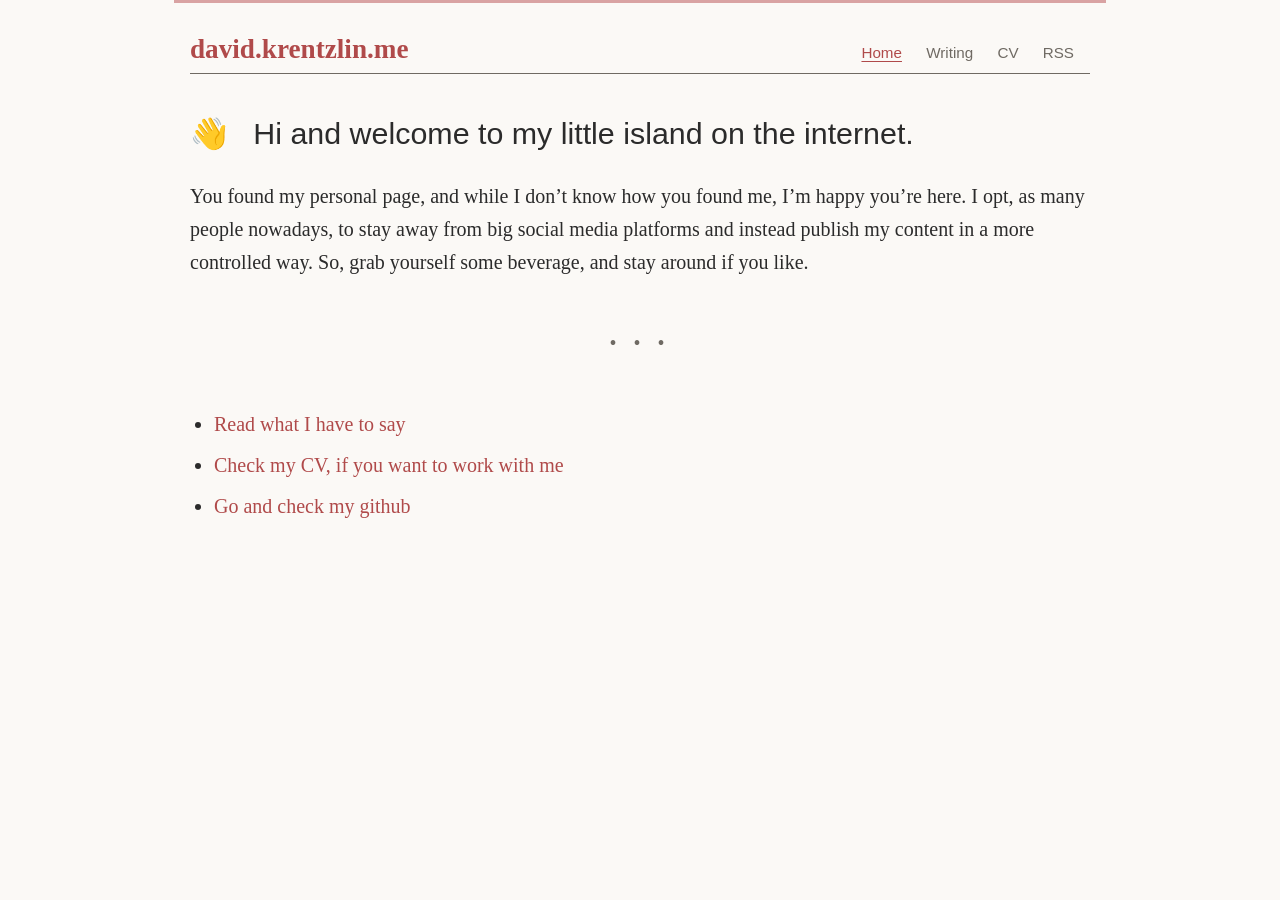
==== public/index.html @ 67490fa6 "add public" ====
<!DOCTYPE html>
<html lang="en">
  <head>
    <meta charset="utf-8" />
    <meta name="viewport" content="width=device-width, initial-scale=1" />

    <title>Document</title>

            <link rel="stylesheet" href="/css/styles.css" />
        
      </head>

  <body>

    <header class="site-header">
      <div class="header-inner">
        <div class="site-title">
          david.krentzlin.me
        </div>

        <nav class="site-nav">
          <a href="/" aria-current="page">Home</a>
          <a href="/writing.html" >Writing</a>
          <a href="/cv.html" >CV</a>
          <a href="/rss.xml">RSS</a>
        </nav>
      </div>
    </header>

    <main>
      
      <h1 id="hi-and-welcome-to-my-little-island-on-the-internet.">👋  
      Hi and welcome to my little island on the internet.</h1>
      <p>You found my personal page, and while I don’t know how you
      found me, I’m happy you’re here. I opt, as many people nowadays,
      to stay away from big social media platforms and instead publish
      my content in a more controlled way. So, grab yourself some
      beverage, and stay around if you like.</p>
      <hr />
      <ul>
      <li><a href="writing.html">Read what I have to say</a></li>
      <li><a href="cv.html">Check my CV, if you want to work with
      me</a></li>
      <li><a href="https://github.com/certainty" rel="me">Go and check
      my github</a></li>
      </ul>
    </main>

  </body>
</html>
---- css/styles.css ----
/* -----------------------------
   Variables for consistent scale
----------------------------- */

:root {
  --body-size: 1.25rem;      /* baseline text */
  --line-height: 1.65;    /* comfortable for reading */
  --max-width: 90ch;      /* optimal line length */

  --color-bg: #fbf9f6;       /* very light sepia */
  --color-bg-alt: #f4f1ec;   /* subtle contrast if needed */

  --color-text: #2b2b2b;     /* warm dark gray */
  --color-muted: #6f6a63;    /* warm muted gray */

  --color-accent: #b04a4a;   /* restrained, not poppy */
  --color-accent-soft: #d9a3a3;

  --color-quote: #5f4a4a;

  --color-code-bg: #f4f6f8;
  --color-link: #2f5f8f;

  --spacing-para: 1.4em;
}

@media (prefers-color-scheme: dark) {
  :root {
    --color-bg: #161514;
    --color-bg-alt: #1f1d1b;

    --color-text: #e6e3df;
    --color-muted: #b5b0aa;

    --color-accent: #d08c8c;
    --color-accent-soft: #9a5c5c;

    --color-quote: #c9b2b2;
  }
}

/* -----------------------------
   Base typography
----------------------------- */

body {
  margin: 0;
  padding: 2rem 1rem;
  border-top: 3px solid var(--color-accent-soft);
  font-family:
    "Georgia",
    "Palatino Linotype",
    "Book Antiqua",
    "Times New Roman",
    serif;
  font-size: var(--body-size);
  line-height: var(--line-height);

  background: var(--color-bg);
  color: var(--color-text);

  margin-right: auto;
  margin-left: auto;
  max-width: var(--max-width);
  padding-left: 1rem;
  padding-right: 1rem;
}

@media (min-width: 800px) and (max-width: 1200px) {
  body {
    max-width: 55%;
  }
}

@media (max-width: 600px) {
  body {
    padding-left: 1.5rem;
    padding-right: 1.5rem;
  }

  .header-inner {
    flex-direction: column;
    align-items: flex-start;
  }

  .site-nav {
    margin-top: 0.5rem;
  }

  .site-nav a {
    margin-left: 0;
    margin-right: 1rem;
  }
}

/* -----------------------------
   Headings
----------------------------- */

h1, h2, h3, h4 {
  font-family:
    Inter,
    "Helvetica Neue",
    Helvetica,
    Arial,
    sans-serif;
  font-weight: 500;
  margin-top: 2rem;
  margin-bottom: 0.6rem;
  line-height: 1.25;
}

h1 { font-size: 1.9rem; }
h2 { font-size: 1.4rem; }
h3 { font-size: 1.25rem; }
h4 { font-size: 1.1rem; }
h5 { font-size: 1.0rem; font-weight: bolder; }

/* -----------------------------
   Paragraphs & spacing
----------------------------- */

p {
  margin: var(--spacing-para) 0;
}

p + p {
  margin-top: calc(var(--spacing-para) * 1.2);
}

/* -----------------------------
   Links
----------------------------- */

a {
  color: var(--color-accent);
  text-decoration: none;
  text-decoration-thickness: 1px;
  text-underline-offset: 0.2em;
}

a:hover {
  text-decoration-thickness: 2px;
  text-decoration: undeline;
}

main a {
  text-decoration-thickness: 1px;
  text-underline-offset: 0.15em;
}


/* -----------------------------
   Blockquotes (enhanced)
----------------------------- */

blockquote {
  margin: 2.5rem 0.5rem 0.5rem 1rem;
  padding-left: 1.4rem;
  color: var(--color-quote);
  font-style: italic;
  position: relative;
}

/* -----------------------------
   Site header (horizontal)
----------------------------- */

.site-header {
  border-bottom: 1px solid var(--color-muted);
  margin-bottom: 2.5rem;
}

.header-inner {
  max-width: var(--max-width);
  margin: 0 auto;
  padding-bottom: 0.5rem;
  padding-right: 1rem;
  display: flex;
  align-items: baseline;
  justify-content: space-between;
  gap: 1.5rem;
}

/* Site title */

.site-title {
  font-family:
    "Baskerville",
    "Georgia",
    "Palatino Linotype",
    "Book Antiqua",
    serif;
  font-size: 1.7rem;
  font-weight: 600;
  font-weight: bold;
  color: var(--color-accent);
  line-height: 1.1;
}

.site-title a {
  color: var(--color-text);
  text-decoration: none;
}

.site-title a:hover {
  text-decoration: underline;
}

/* Navigation */

.site-nav {
  font-family:
    "Gill Sans",
    "Segoe UI",
    "Helvetica Neue",
    Helvetica,
    Arial,
    sans-serif;
  font-size: 0.95rem;
  white-space: nowrap;
}

.site-nav a {
  margin-left: 1.25rem;
  color: var(--color-muted)
}

.site-nav a:hover {
  color: var(--color-accent)
}

.site-nav a[aria-current="page"] {
  color: var(--color-accent);
  font-weight: 500;
  text-decoration: underline;
}


/* -----------------------------
   Code blocks
----------------------------- */

pre {
  margin: 2rem 0;
  padding: 1rem 1.2rem;
  background: var(--color-code-bg);
  border-radius: 4px;
  overflow-x: auto;
  font-family: ui-monospace, SFMono-Regular, Menlo, Consolas, monospace;
  font-size: 0.95em;
}

code {
  font-family: ui-monospace, SFMono-Regular, Menlo, Consolas, monospace;
  background: var(--color-code-bg);
  padding: 0.1em 0.3em;
  border-radius: 3px;
}

/* -----------------------------
   Lists
----------------------------- */

ul, ol {
  margin: var(--spacing-para) 0;
  padding-left: 1.5rem;
}

li {
  margin: 0.5rem 0;
}

/* -----------------------------
   Divider (typographic)
----------------------------- */

hr {
  border: none;
  margin: 3rem 0;
  text-align: center;
}

hr::before {
  content: "• • •";
  letter-spacing: 0.3em;
  color: var(--color-muted);
}

hr.drops::before {
  content: "❧";
  letter-spacing: 0.3em;
  font-size: 3.2rem;
  color: var(--color-muted);
}
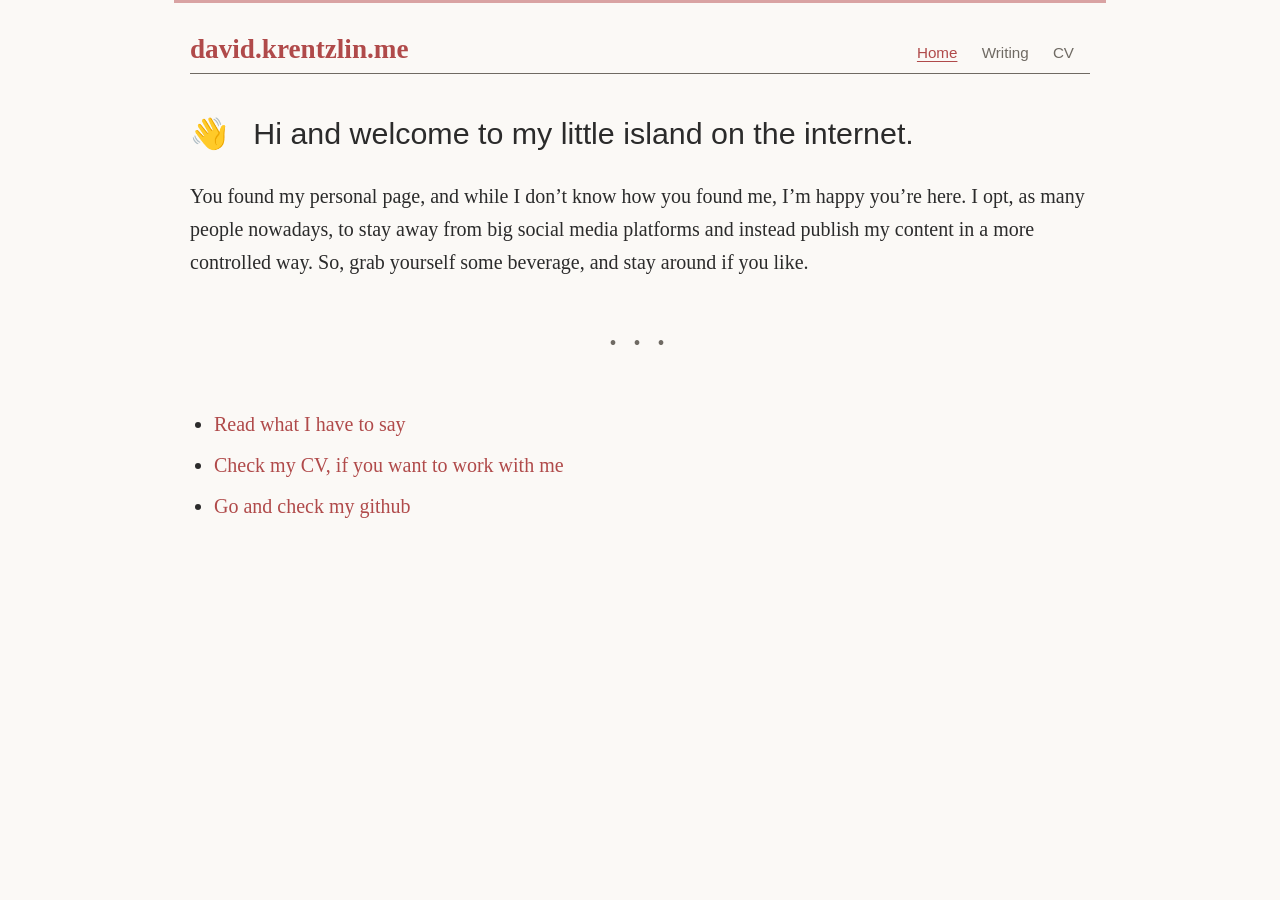
==== commit 811bba3a: "update" ====
--- a/public/index.html
+++ b/public/index.html
@@ -22,7 +22,7 @@
           <a href="/" aria-current="page">Home</a>
           <a href="/writing.html" >Writing</a>
           <a href="/cv.html" >CV</a>
-          <a href="/rss.xml">RSS</a>
+	  <!-- <a href="/rss.xml">RSS</a> -->
         </nav>
       </div>
     </header>
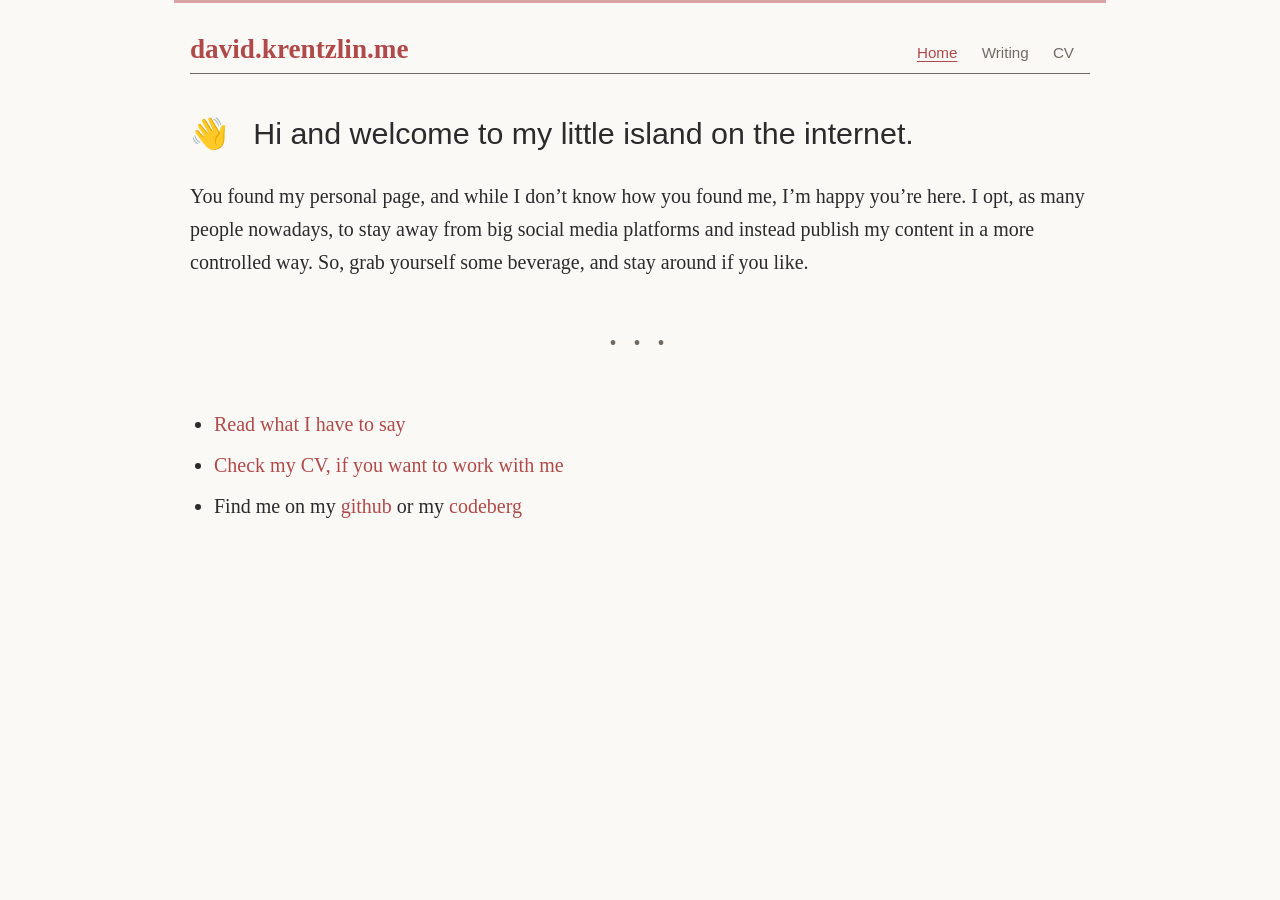
==== commit a5529de7: "update index" ====
--- a/public/index.html
+++ b/public/index.html
@@ -41,8 +41,9 @@
       <li><a href="writing.html">Read what I have to say</a></li>
       <li><a href="cv.html">Check my CV, if you want to work with
       me</a></li>
-      <li><a href="https://github.com/certainty" rel="me">Go and check
-      my github</a></li>
+      <li>Find me on my
+      <a href="https://github.com/certainty" rel="me">github</a> or my
+      <a href="https://codeberg.org/certainty">codeberg</a></li>
       </ul>
     </main>
 
